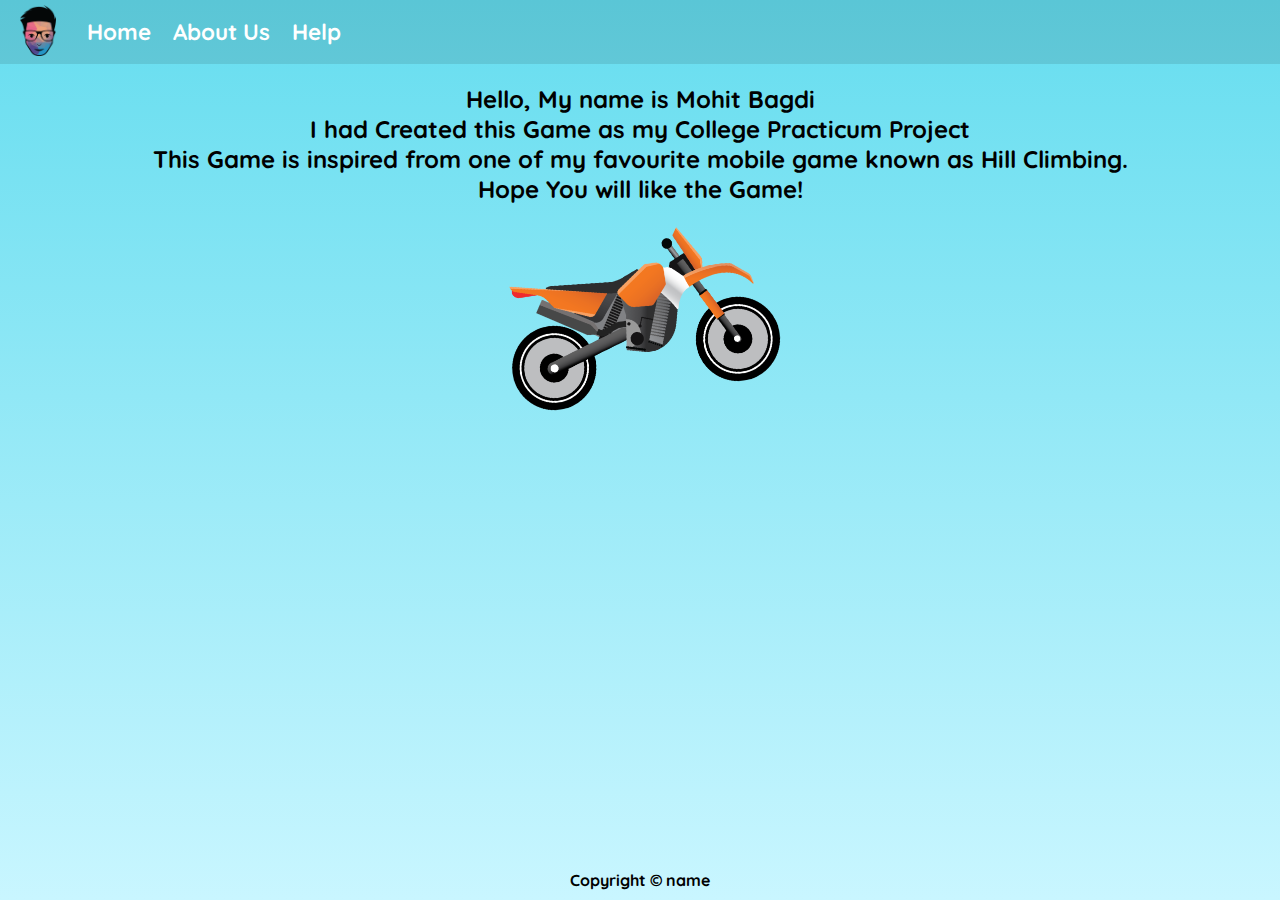
==== about.html @ 1fea2e87 "Add files via upload" ====
<!DOCTYPE html>
<html lang="en">

<head>
    <meta charset="UTF-8">
    <meta http-equiv="X-UA-Compatible" content="IE=edge">
    <meta name="viewport" content="width=device-width, initial-scale=1.0">
    <link rel="stylesheet" href="stylesheet2.css">
    <link rel="preconnect" href="https://fonts.googleapis.com">
    <link rel="preconnect" href="https://fonts.gstatic.com" crossorigin>
    <link href="https://fonts.googleapis.com/css2?family=Bebas+Neue&family=Quicksand:wght@300&display=swap"
        rel="stylesheet">
    <link rel="stylesheet" href="https://cdnjs.cloudflare.com/ajax/libs/font-awesome/6.0.0-beta2/css/all.min.css" integrity="sha512-YWzhKL2whUzgiheMoBFwW8CKV4qpHQAEuvilg9FAn5VJUDwKZZxkJNuGM4XkWuk94WCrrwslk8yWNGmY1EduTA==" crossorigin="anonymous" referrerpolicy="no-referrer" />    

    <script src="index.js"></script>  
    <title>AMBE MAA</title>
</head>

<body> 
    <!-- first page html -->
    <header>
        <nav id="navbar">
            <div class="logo">
                <img src="img/edito logo vec.png" alt="logo">
            </div>
            <ul>
                <li><a href="index.html">Home</a></li>
                <li><a href="about.html">About Us</a></li>
                <li><a href="help.html">Help</a></li>
            </ul>
        </nav>
    </header>
    
    <main>
        <p class="aboutInfo">Hello, My name is Mohit Bagdi <br> I had Created this Game as my College Practicum Project <br> This Game is inspired from one of my favourite mobile game known as Hill Climbing. <br> Hope You will like the Game!</p>
        <div class="aboutImgContainer"> <img class="aboutImg" src="img/Untitled-1.png" alt=""> </div>
    </main>


    <footer> Copyright &copy name</footer>


</body>

</html>
---- stylesheet2.css ----
*{
    margin: 0;
    padding: 0;
}

/* for background image  */
body{
    /* background-image: url('img/bg2.png') no-repeat center center/cover; */
    box-sizing: border-box;
    background: linear-gradient(180deg,#65DDEF,#C9F6FF);
    /* background-blend-mode: multiply; */
    background-origin: content-box;
    background-repeat: no-repeat;
    background-attachment: fixed;
    background-position:center;
    background-size: 100%;
}

/* @media screen and (max-width: 420px){
    body{transform:rotate(90deg)};
} */

#navbar{
    display: flex;
    position: relative;
    align-items: center; 
    height:4rem;
    width: 100vw;
    /* background-color: #46d8d8; */
}


.logo{
    margin: 10px 10px;
    
}

.logo img{
    margin: 10px 10px;
    height: 51px;
}

/* for black strip behind navigator */
#navbar::before{
    content: "";
    background-color: black;
    opacity: 0.1; 
    position: absolute;
    height: 100%;
    width: 100%;
    z-index: -1;
}

#navbar ul{
    display: flex;  
}

#navbar ul li{
    font-family: 'Quicksand', sans-serif;
    list-style: none;
    font-size: 1.4rem;
 }

#navbar ul li a{
    color: white;
    display: block;
    padding: 3px 11px ;
    text-decoration: none;
    font-weight: bold;

}

#navbar ul li a:hover{
    color:rgb(230, 230, 230);
}


/* for game title */

main{
    
    min-height: calc(100vh - 4rem - 50px);
    width: 100%;
}

.gametitle{     
    /* display: flex; */
    padding: 4rem 1rem;
    /* height:10rem; */
    /* width: 25rem; */
    /* margin: auto; */
    /* justify-content: center; */
    /* align-items: center; */
    
}

.gametitle h1{
    font-family: 'Bebas Neue', cursive;
    font-size: 5.6rem;
    font-style:oblique;
    text-align: center;
    line-height: 5.6rem;
    color: white;
    text-shadow: 4px 4px black;
    transform: rotate(-5deg);
    
}



/* for GUIDE */

.guide{
    display: flex;
    justify-content: center;
    display: grid;
    grid-template-columns: repeat(2,75px);
}

.guide div{
    display: flex;
    justify-content: center;
    align-items: center;
    padding: 5px;
}

.guide div:nth-child(1){
    grid-column-start: 1;
    grid-column-end: 3;

}

.guide div:nth-child(4){
    grid-column-start: 1;
    grid-column-end: 3;

}


.guide div{
    background-color: rgb(0,0,0,0.1);
}

.guide div i{
    font-size: 2rem;
    color: white;
}

.guideInfo{
    text-align: center;
    margin: 20px;
    text-align: center;
    font-size: 1.5rem;
    font-family: 'Quicksand', sans-serif;
    font-weight: bold;
}

/* For About Us section */
.aboutInfo{
    margin: 20px;
    text-align: center;
    font-size: 1.5rem;
    font-family: 'Quicksand', sans-serif;
    font-weight: bold;
}

.aboutImgContainer{
    width: 100%;
    display: flex;
    justify-content: center;
    align-items: center;
}

.aboutImg{
    width: 270px;
    margin: 10px auto;
    transform: rotate(-9deg);
}
footer{
    height: 30px;
    font-family: 'Quicksand', sans-serif;
    font-weight: bold;
    /* display: flex;
    justify-content: center;
    align-items: center; */

    text-align: center;
    width: 100vw;
    
}
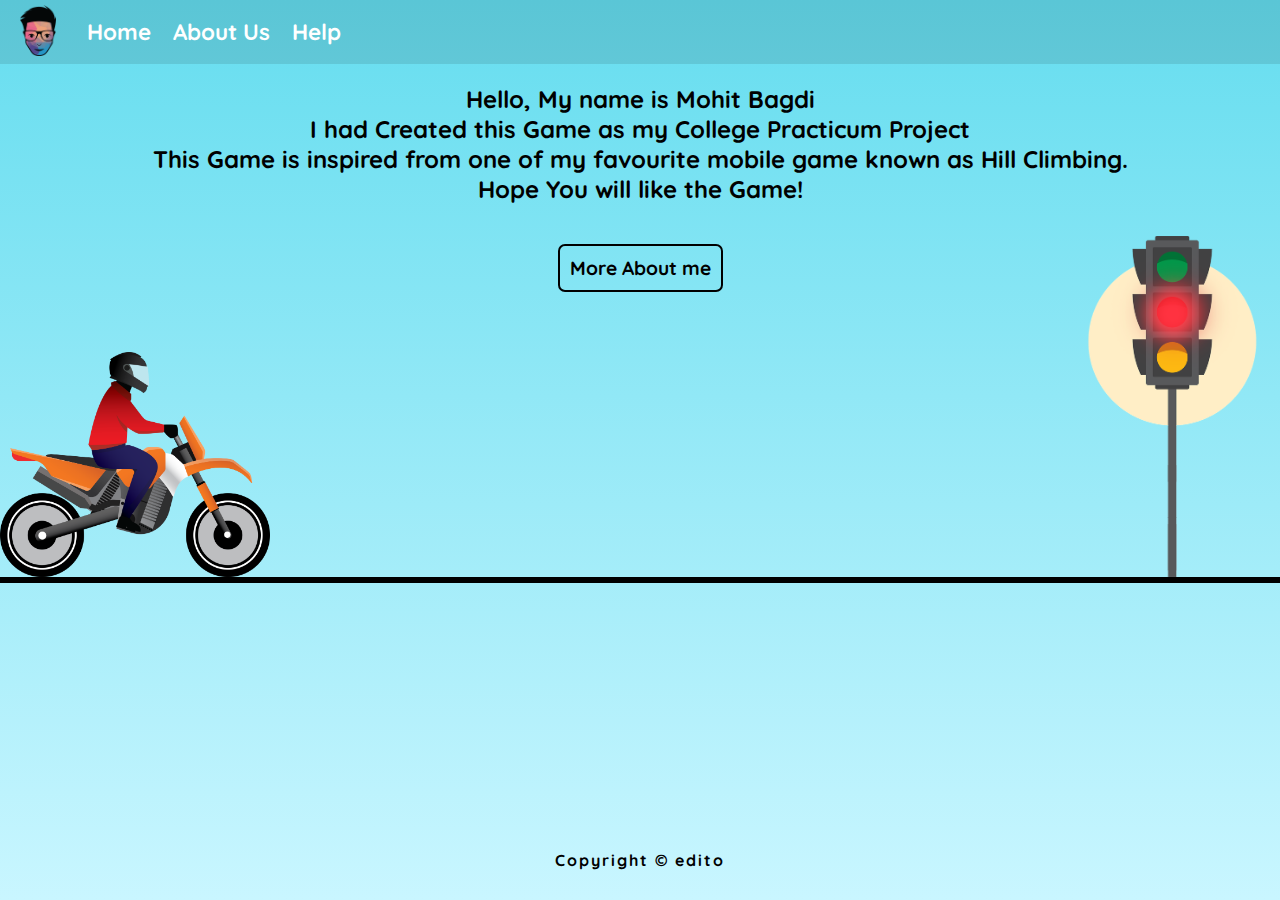
==== commit 67f83ec5: "Add files via upload" ====
--- a/about.html
+++ b/about.html
@@ -11,9 +11,13 @@
     <link href="https://fonts.googleapis.com/css2?family=Bebas+Neue&family=Quicksand:wght@300&display=swap"
         rel="stylesheet">
     <link rel="stylesheet" href="https://cdnjs.cloudflare.com/ajax/libs/font-awesome/6.0.0-beta2/css/all.min.css" integrity="sha512-YWzhKL2whUzgiheMoBFwW8CKV4qpHQAEuvilg9FAn5VJUDwKZZxkJNuGM4XkWuk94WCrrwslk8yWNGmY1EduTA==" crossorigin="anonymous" referrerpolicy="no-referrer" />    
+    <link rel="apple-touch-icon" sizes="180x180" href="/apple-touch-icon.png">
+    <link rel="icon" type="image/png" sizes="32x32" href="/favicon-32x32.png">
+    <link rel="icon" type="image/png" sizes="16x16" href="/favicon-16x16.png">
+    <link rel="manifest" href="/site.webmanifest">
 
     <script src="index.js"></script>  
-    <title>AMBE MAA</title>
+    <title>Mounatain Biker-About</title>
 </head>
 
 <body> 
@@ -33,11 +37,17 @@
     
     <main>
         <p class="aboutInfo">Hello, My name is Mohit Bagdi <br> I had Created this Game as my College Practicum Project <br> This Game is inspired from one of my favourite mobile game known as Hill Climbing. <br> Hope You will like the Game!</p>
-        <div class="aboutImgContainer"> <img class="aboutImg" src="img/Untitled-1.png" alt=""> </div>
+        
+        <div class="aboutMe"><a href="https://edito0.github.io/edito/" target="_blank">More About me</a></div>
+
+        <div class="aboutImgContainer"> <img class="aboutImg" src="img/Untitled-2.png" alt="bike"> 
+        <img class="aboutImg2"   src="img/traffic-lights.png" alt="traffic-lights"></div>
+        <div class="road"></div>
+
     </main>
 
 
-    <footer> Copyright &copy name</footer>
+    <footer> Copyright &copy edito</footer>
 
 
 </body>
--- a/stylesheet2.css
+++ b/stylesheet2.css
@@ -14,6 +14,7 @@
     background-attachment: fixed;
     background-position:center;
     background-size: 100%;
+    overflow-x: hidden;
 }
 
 /* @media screen and (max-width: 420px){
@@ -114,6 +115,7 @@
     display: flex;
     justify-content: center;
     display: grid;
+    grid-gap: 10px;
     grid-template-columns: repeat(2,75px);
 }
 
@@ -138,7 +140,7 @@
 
 
 .guide div{
-    background-color: rgb(0,0,0,0.1);
+    background-color: rgb(0,0,0,0.12);
 }
 
 .guide div i{
@@ -157,7 +159,7 @@
 
 /* For About Us section */
 .aboutInfo{
-    margin: 20px;
+    padding: 20px;
     text-align: center;
     font-size: 1.5rem;
     font-family: 'Quicksand', sans-serif;
@@ -166,16 +168,57 @@
 
 .aboutImgContainer{
     width: 100%;
-    display: flex;
-    justify-content: center;
-    align-items: center;
-}
+    height: 270px;
+    margin: 10px 0px 0px 0px;
+    /* display: flex;
+    justify-content: center;
+    align-items: center; */
+    position: relative;
+}
+
 
 .aboutImg{
     width: 270px;
-    margin: 10px auto;
-    transform: rotate(-9deg);
-}
+    position: absolute;
+    animation-name: bike;
+    bottom: 0px;
+    animation-duration: 3.5s;
+    animation-iteration-count: infinite;
+    animation-timing-function: ease;
+    overflow: hidden;
+    transform-origin: 200px 90px  ;
+}
+
+.aboutImg2{
+    width: 200px;
+    position: absolute;
+    overflow: hidden;
+    right: 6px;
+    bottom: 0px;
+
+}
+
+
+.road{
+    height: 6px;
+    width: 100%;
+    background-color: black;
+    margin-bottom: 10px;
+}
+
+@keyframes bike {
+    from{
+        left: -270px;
+        transform: rotate(0deg);
+    }
+    to{
+        left:101%;
+        transform: rotate(20deg)
+
+    }
+  }
+
+
 footer{
     height: 30px;
     font-family: 'Quicksand', sans-serif;
@@ -186,6 +229,111 @@
 
     text-align: center;
     width: 100vw;
-    
-}
-
+
+    letter-spacing: 2px;
+    
+}
+
+.aboutMe{
+    width: 100%;
+    display: flex;
+    justify-content: center;
+    align-items: center;
+}
+
+.aboutMe a{
+    text-decoration: none;
+    background-color: rgba(0, 0, 0, 0);
+    color: rgb(0, 0, 0);
+    border: 2PX solid black;
+    font-family: 'Quicksand', sans-serif;
+    font-weight: bolder;
+    border-radius: 7px;
+    margin: 20px 0px 5px 0px;
+    padding: 10px;
+    font-size: 1.2rem;
+    transition: background-color 0.3s linear;
+    transition: color 0.5s linear;
+
+}
+
+.aboutMe a:hover{
+    background-color: black;
+    color: rgb(255, 255, 255);
+}
+
+.arrangement{
+    display: flex;
+    justify-content: center;
+    align-items: center;
+
+}
+
+.links{
+    display: flex;
+    justify-content: center;
+    align-items: center;
+    flex-direction: column;
+    margin:0px 0px 0px 50px;
+}
+
+.iControl{
+    display: flex;
+    justify-content: center;
+    align-items: center;
+    height: 90px;
+    width: 60px;
+    background-color: rgba(0, 0, 0, 0.12);
+    color: rgb(0, 0, 0);
+    font-size:  1.5rem;
+    transition: background-color 0.3s ease;
+}
+
+.iControl a{
+    transition: color 0.3s ease;
+    color: rgb(0, 0, 0); 
+}
+
+.iControl a:hover{
+    color: rgb(255, 255, 255); 
+}
+
+.iControl:hover{
+    background-color:rgba(0, 0, 0, 0.3) ;
+    color: white;
+}
+
+.rt{
+    border-radius: 9px 9px 0px 0px;
+}
+
+.rb{ 
+    border-radius: 0px 0px 9px 9px;
+}
+
+
+@media only screen and (max-width:400px) {
+    .aboutImg2{
+        display: none;
+    }
+    
+    .arrangement{
+        flex-direction: column-reverse;
+    }
+
+    .links{
+        flex-direction: row;
+        margin: 10px 0px 15px 0px ;
+    }
+    
+    .rt{
+        border-radius: 9px 0px 0px 9px;
+    }
+
+    .rb{
+        border-radius: 0px 9px 9px 0px;
+    }
+    
+}
+
+
